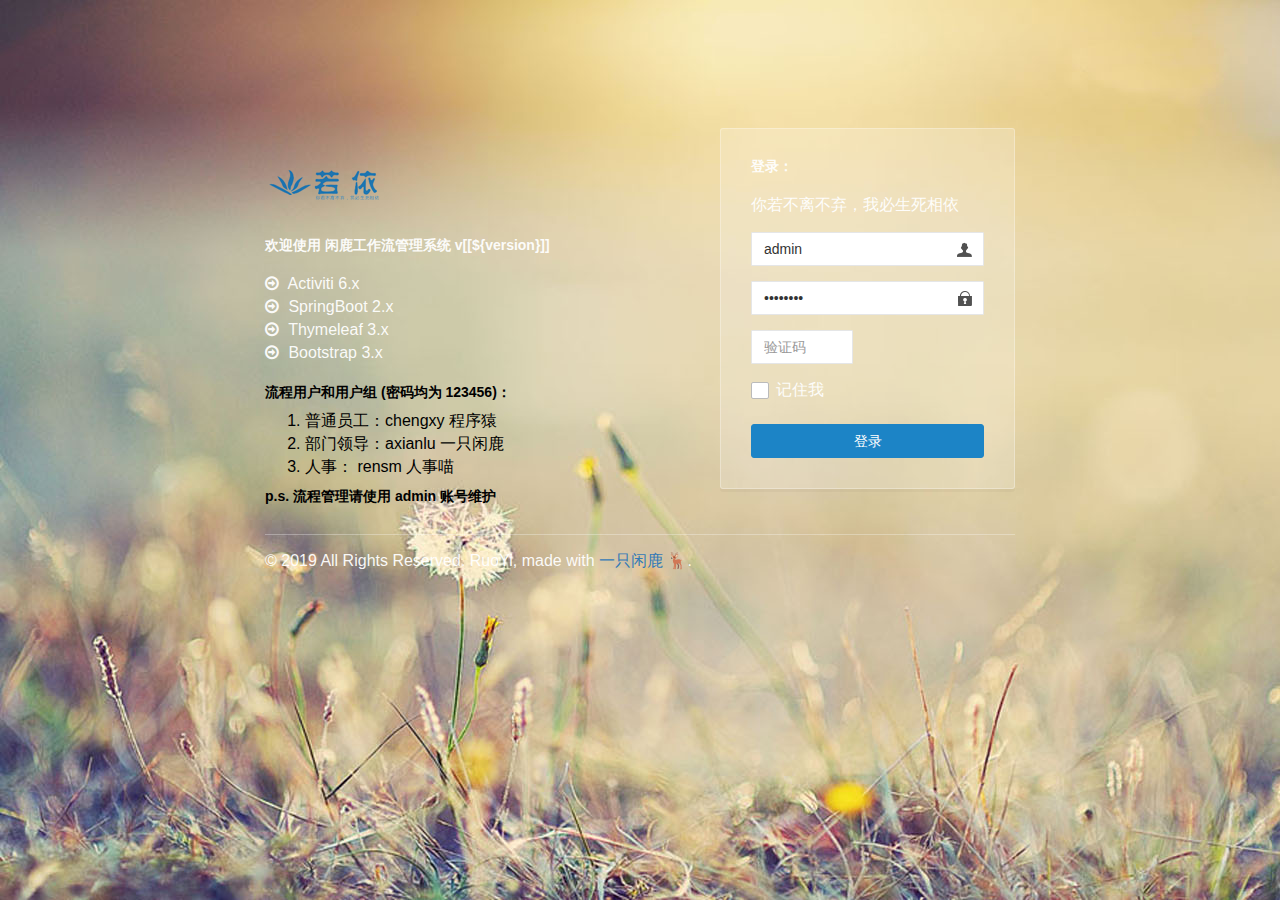
==== ruoyi-admin/src/main/resources/templates/login.html @ a1c11c40 "initializer" ====
<!DOCTYPE html>
<html  lang="zh" xmlns:th="http://www.thymeleaf.org">
<head>
    <meta charset="utf-8">
    <meta name="viewport" content="width=device-width, initial-scale=1.0, maximum-scale=1.0">

    <title>登录闲鹿工作流 v[[${version}]]</title>
    <meta name="description" content="若依后台管理框架,闲鹿工作流">
    <link href="../static/css/bootstrap.min.css" th:href="@{/css/bootstrap.min.css}" rel="stylesheet"/>
    <link href="../static/css/font-awesome.min.css" th:href="@{/css/font-awesome.min.css}" rel="stylesheet"/>
    <link href="../static/css/style.css" th:href="@{/css/style.css}" rel="stylesheet"/>
    <link href="../static/css/login.min.css" th:href="@{/css/login.min.css}" rel="stylesheet"/>
    <link href="../static/ruoyi/css/ry-ui.css" th:href="@{/ruoyi/css/ry-ui.css?v=4.0.0}" rel="stylesheet"/>
    <!--[if lt IE 9]>
    <meta http-equiv="refresh" content="0;ie.html" />
    <![endif]-->
    <link rel="shortcut icon" href="../static/favicon.ico" th:href="@{favicon.ico}"/>
    <style type="text/css">
        label.error { position:inherit;  }
        body { font-size: 16px; }
    </style>
    <script>
        if(window.top!==window.self){window.top.location=window.location};
    </script>
</head>

<body class="signin">

    <div class="signinpanel">
        <div class="row">
            <div class="col-sm-7">
                <div class="signin-info">
                    <div class="logopanel m-b">
                        <h1><img alt="[ 若依 ]" src="../static/ruoyi.png" th:src="@{/ruoyi.png}"></h1>
                    </div>
                    <div class="m-b"></div>
                    <h4>欢迎使用 <strong>闲鹿工作流管理系统 v[[${version}]]</strong></h4>
                    <ul class="m-b">
                        <li><i class="fa fa-arrow-circle-o-right m-r-xs"></i> Activiti 6.x</li>
                        <li><i class="fa fa-arrow-circle-o-right m-r-xs"></i> SpringBoot 2.x</li>
                        <li><i class="fa fa-arrow-circle-o-right m-r-xs"></i> Thymeleaf 3.x</li>
                        <li><i class="fa fa-arrow-circle-o-right m-r-xs"></i> Bootstrap 3.x</li>
                    </ul>
                    <div style="color: black;">
                        <h4>流程用户和用户组 (密码均为 123456)：</h4>
                        <ol>
                            <li>普通员工：chengxy 程序猿</li>
                            <li>部门领导：axianlu 一只闲鹿</li>
                            <li>人事：    rensm  人事喵</li>
                        </ol>
                        <h4>p.s. 流程管理请使用 admin 账号维护</h4>
                    </div>
                </div>
            </div>
            <div class="col-sm-5">
                <form id="signupForm">
                    <h4 class="no-margins">登录：</h4>
                    <p class="m-t-md">你若不离不弃，我必生死相依</p>
                    <input type="text"     name="username" class="form-control uname"     placeholder="用户名" value="admin"    />
                    <input type="password" name="password" class="form-control pword"     placeholder="密码"   value="admin123" />
					<div class="row m-t" th:if="${captchaEnabled==true}">
						<div class="col-xs-6">
						    <input type="text" name="validateCode" class="form-control code" placeholder="验证码" maxlength="5" autocomplete="off">
						</div>
						<div class="col-xs-6">
							<a href="javascript:void(0);" title="点击更换验证码">
								<img th:src="@{captcha/captchaImage(type=${captchaType})}" class="imgcode" width="85%"/>
							</a>
						</div>
					</div>
                    <div class="checkbox-custom" th:classappend="${captchaEnabled==false} ? 'm-t'">
				        <input type="checkbox" id="rememberme" name="rememberme"> <label for="rememberme">记住我</label>
				    </div>
                    <button class="btn btn-success btn-block" id="btnSubmit" data-loading="正在验证登录，请稍后...">登录</button>
                </form>
            </div>
        </div>
        <div class="signup-footer">
            <div class="pull-left">
                &copy; 2019 All Rights Reserved. RuoYi, made with <a href="https://gitee.com/calvinhwang123/RuoYi-Process" target="_blank">一只闲鹿 🦌</a>.<br>
            </div>
        </div>
    </div>
<script th:inline="javascript"> var ctx = [[@{/}]]; var captchaType = [[${captchaType}]]; </script>
<!-- 全局js -->
<script src="../static/js/jquery.min.js" th:src="@{/js/jquery.min.js}"></script>
<script src="../static/js/bootstrap.min.js" th:src="@{/js/bootstrap.min.js}"></script>
<!-- 验证插件 -->
<script src="../static/ajax/libs/validate/jquery.validate.min.js" th:src="@{/ajax/libs/validate/jquery.validate.min.js}"></script>
<script src="../static/ajax/libs/validate/messages_zh.min.js" th:src="@{/ajax/libs/validate/messages_zh.min.js}"></script>
<script src="../static/ajax/libs/layer/layer.min.js" th:src="@{/ajax/libs/layer/layer.min.js}"></script>
<script src="../static/ajax/libs/blockUI/jquery.blockUI.js" th:src="@{/ajax/libs/blockUI/jquery.blockUI.js}"></script>
<script src="../static/ruoyi/js/ry-ui.js" th:src="@{/ruoyi/js/ry-ui.js?v=4.0.0}"></script>
<script src="../static/ruoyi/login.js" th:src="@{/ruoyi/login.js}"></script>
</body>
</html>
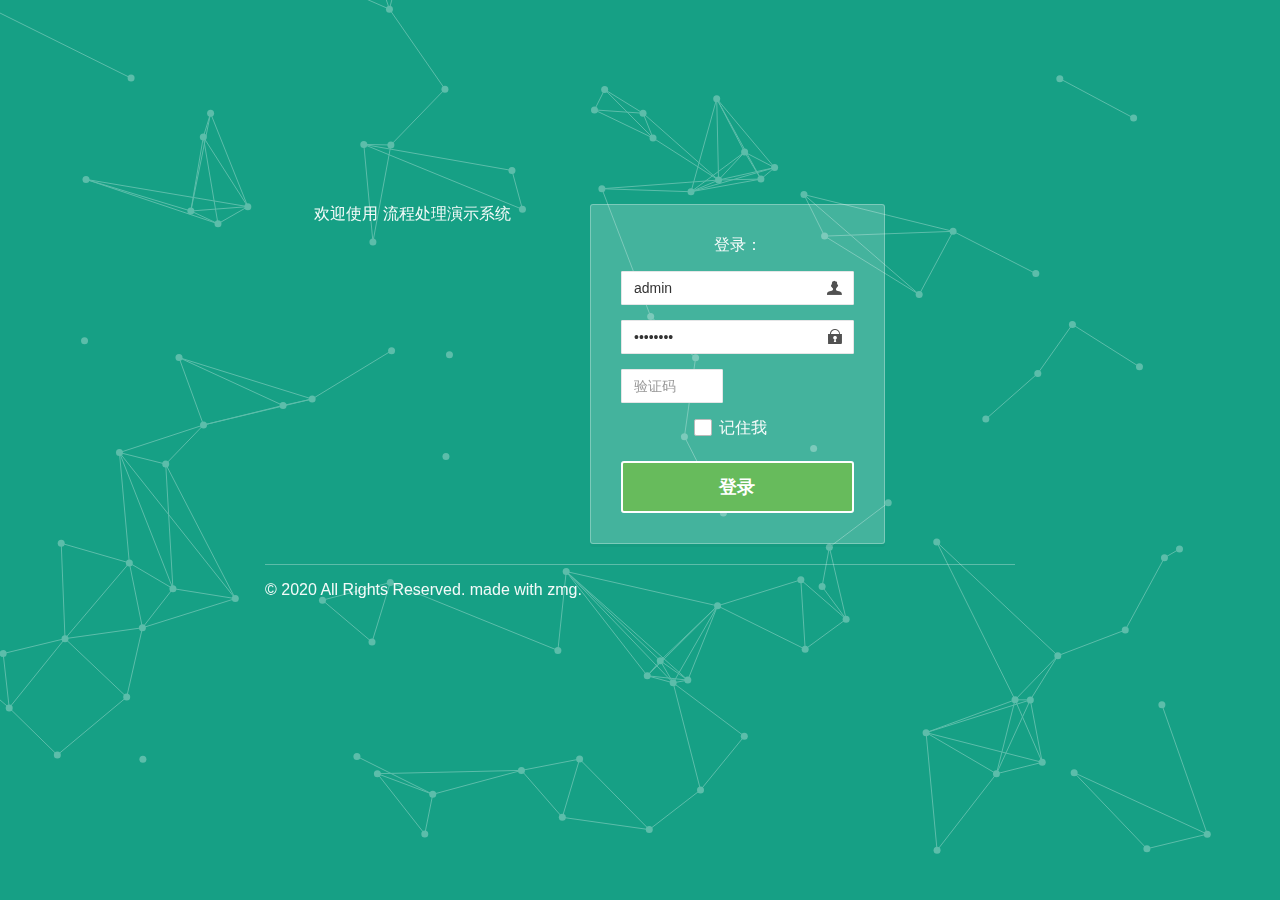
==== commit 92cb196b: "document-processor 演示版本 字符修改" ====
--- a/ruoyi-admin/src/main/resources/templates/login.html
+++ b/ruoyi-admin/src/main/resources/templates/login.html
@@ -4,13 +4,17 @@
     <meta charset="utf-8">
     <meta name="viewport" content="width=device-width, initial-scale=1.0, maximum-scale=1.0">
 
-    <title>登录闲鹿工作流 v[[${version}]]</title>
-    <meta name="description" content="若依后台管理框架,闲鹿工作流">
+<!--    <title>登录闲鹿工作流 v[[${version}]]</title>
+    <meta name="description" content="若依后台管理框架,闲鹿工作流">-->
+    <title>系统演示</title>
+    <meta name="description" content="后台管理框架,工作流">
     <link href="../static/css/bootstrap.min.css" th:href="@{/css/bootstrap.min.css}" rel="stylesheet"/>
     <link href="../static/css/font-awesome.min.css" th:href="@{/css/font-awesome.min.css}" rel="stylesheet"/>
     <link href="../static/css/style.css" th:href="@{/css/style.css}" rel="stylesheet"/>
     <link href="../static/css/login.min.css" th:href="@{/css/login.min.css}" rel="stylesheet"/>
     <link href="../static/ruoyi/css/ry-ui.css" th:href="@{/ruoyi/css/ry-ui.css?v=4.0.0}" rel="stylesheet"/>
+    <link href="../static/ruoyi/css/ry-ui.css" th:href="@{/ruoyi/css/ry-ui.css?v=4.0.0}" rel="stylesheet"/>
+    <link href="../static/ajax/libs/particleground/css/style.css" th:href="@{/ajax/libs/particleground/css/style.css?v=4.0.0}" rel="stylesheet"/>
     <!--[if lt IE 9]>
     <meta http-equiv="refresh" content="0;ie.html" />
     <![endif]-->
@@ -22,20 +26,22 @@
     <script>
         if(window.top!==window.self){window.top.location=window.location};
     </script>
+
 </head>
 
 <body class="signin">
-
+<div id="particles" style="position:absolute;">
+    <div id="intro">
     <div class="signinpanel">
         <div class="row">
-            <div class="col-sm-7">
+            <div class="col-sm-5">
                 <div class="signin-info">
-                    <div class="logopanel m-b">
+                   <!-- <div class="logopanel m-b">
                         <h1><img alt="[ 若依 ]" src="../static/ruoyi.png" th:src="@{/ruoyi.png}"></h1>
                     </div>
-                    <div class="m-b"></div>
-                    <h4>欢迎使用 <strong>闲鹿工作流管理系统 v[[${version}]]</strong></h4>
-                    <ul class="m-b">
+                    <div class="m-b"></div>-->
+                    <h4>欢迎使用 <strong>流程处理演示系统 </strong></h4>
+                    <!--<ul class="m-b">
                         <li><i class="fa fa-arrow-circle-o-right m-r-xs"></i> Activiti 6.x</li>
                         <li><i class="fa fa-arrow-circle-o-right m-r-xs"></i> SpringBoot 2.x</li>
                         <li><i class="fa fa-arrow-circle-o-right m-r-xs"></i> Thymeleaf 3.x</li>
@@ -49,13 +55,13 @@
                             <li>人事：    rensm  人事喵</li>
                         </ol>
                         <h4>p.s. 流程管理请使用 admin 账号维护</h4>
-                    </div>
+                    </div>-->
                 </div>
             </div>
             <div class="col-sm-5">
                 <form id="signupForm">
                     <h4 class="no-margins">登录：</h4>
-                    <p class="m-t-md">你若不离不弃，我必生死相依</p>
+                    <!--<p class="m-t-md">你若不离不弃，我必生死相依</p>-->
                     <input type="text"     name="username" class="form-control uname"     placeholder="用户名" value="admin"    />
                     <input type="password" name="password" class="form-control pword"     placeholder="密码"   value="admin123" />
 					<div class="row m-t" th:if="${captchaEnabled==true}">
@@ -71,21 +77,29 @@
                     <div class="checkbox-custom" th:classappend="${captchaEnabled==false} ? 'm-t'">
 				        <input type="checkbox" id="rememberme" name="rememberme"> <label for="rememberme">记住我</label>
 				    </div>
-                    <button class="btn btn-success btn-block" id="btnSubmit" data-loading="正在验证登录，请稍后...">登录</button>
+                    <button class="btn btn-success btn-block" id="btnSubmit" data-loading="正在验证登录，请稍后..." style="background-color: #67bb5c">登录</button>
                 </form>
             </div>
         </div>
         <div class="signup-footer">
+            <!--<div class="pull-left">
+                &copy; 2019 All Rights Reserved. RuoYi, made with <a href="https://gitee.com/calvinhwang123/RuoYi-Process" target="_blank">一只闲鹿 🦌</a>.<br>
+            </div>-->
             <div class="pull-left">
-                &copy; 2019 All Rights Reserved. RuoYi, made with <a href="https://gitee.com/calvinhwang123/RuoYi-Process" target="_blank">一只闲鹿 🦌</a>.<br>
+                &copy; 2020 All Rights Reserved. made with zmg.<br>
             </div>
         </div>
     </div>
+
+    </div>
+</div>
 <script th:inline="javascript"> var ctx = [[@{/}]]; var captchaType = [[${captchaType}]]; </script>
 <!-- 全局js -->
 <script src="../static/js/jquery.min.js" th:src="@{/js/jquery.min.js}"></script>
 <script src="../static/js/bootstrap.min.js" th:src="@{/js/bootstrap.min.js}"></script>
+
 <!-- 验证插件 -->
+<script src='../static/ajax/libs/particleground/js/jquery.particleground.js' th:src="@{/ajax/libs/particleground/js/jquery.particleground.js}"></script>
 <script src="../static/ajax/libs/validate/jquery.validate.min.js" th:src="@{/ajax/libs/validate/jquery.validate.min.js}"></script>
 <script src="../static/ajax/libs/validate/messages_zh.min.js" th:src="@{/ajax/libs/validate/messages_zh.min.js}"></script>
 <script src="../static/ajax/libs/layer/layer.min.js" th:src="@{/ajax/libs/layer/layer.min.js}"></script>
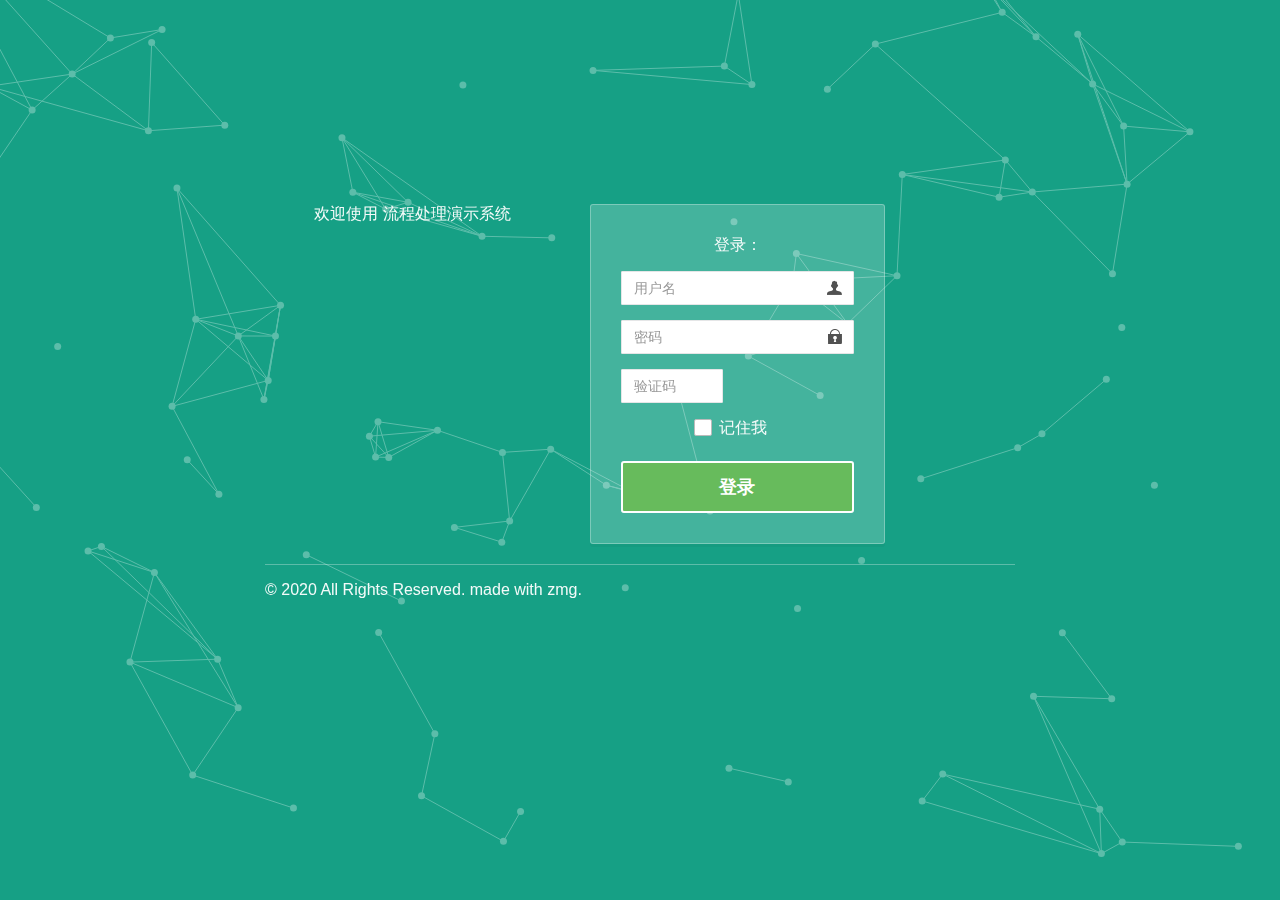
==== commit 49d474a6: "document-processor 演示版本 隐藏密码" ====
--- a/ruoyi-admin/src/main/resources/templates/login.html
+++ b/ruoyi-admin/src/main/resources/templates/login.html
@@ -4,8 +4,6 @@
     <meta charset="utf-8">
     <meta name="viewport" content="width=device-width, initial-scale=1.0, maximum-scale=1.0">
 
-<!--    <title>登录闲鹿工作流 v[[${version}]]</title>
-    <meta name="description" content="若依后台管理框架,闲鹿工作流">-->
     <title>系统演示</title>
     <meta name="description" content="后台管理框架,工作流">
     <link href="../static/css/bootstrap.min.css" th:href="@{/css/bootstrap.min.css}" rel="stylesheet"/>
@@ -36,34 +34,15 @@
         <div class="row">
             <div class="col-sm-5">
                 <div class="signin-info">
-                   <!-- <div class="logopanel m-b">
-                        <h1><img alt="[ 若依 ]" src="../static/ruoyi.png" th:src="@{/ruoyi.png}"></h1>
-                    </div>
-                    <div class="m-b"></div>-->
                     <h4>欢迎使用 <strong>流程处理演示系统 </strong></h4>
-                    <!--<ul class="m-b">
-                        <li><i class="fa fa-arrow-circle-o-right m-r-xs"></i> Activiti 6.x</li>
-                        <li><i class="fa fa-arrow-circle-o-right m-r-xs"></i> SpringBoot 2.x</li>
-                        <li><i class="fa fa-arrow-circle-o-right m-r-xs"></i> Thymeleaf 3.x</li>
-                        <li><i class="fa fa-arrow-circle-o-right m-r-xs"></i> Bootstrap 3.x</li>
-                    </ul>
-                    <div style="color: black;">
-                        <h4>流程用户和用户组 (密码均为 123456)：</h4>
-                        <ol>
-                            <li>普通员工：chengxy 程序猿</li>
-                            <li>部门领导：axianlu 一只闲鹿</li>
-                            <li>人事：    rensm  人事喵</li>
-                        </ol>
-                        <h4>p.s. 流程管理请使用 admin 账号维护</h4>
-                    </div>-->
                 </div>
             </div>
             <div class="col-sm-5">
                 <form id="signupForm">
                     <h4 class="no-margins">登录：</h4>
-                    <!--<p class="m-t-md">你若不离不弃，我必生死相依</p>-->
-                    <input type="text"     name="username" class="form-control uname"     placeholder="用户名" value="admin"    />
-                    <input type="password" name="password" class="form-control pword"     placeholder="密码"   value="admin123" />
+
+                    <input type="text"     name="username" class="form-control uname"     placeholder="用户名" />
+                    <input type="password" name="password" class="form-control pword"     placeholder="密码" />
 					<div class="row m-t" th:if="${captchaEnabled==true}">
 						<div class="col-xs-6">
 						    <input type="text" name="validateCode" class="form-control code" placeholder="验证码" maxlength="5" autocomplete="off">
@@ -82,9 +61,6 @@
             </div>
         </div>
         <div class="signup-footer">
-            <!--<div class="pull-left">
-                &copy; 2019 All Rights Reserved. RuoYi, made with <a href="https://gitee.com/calvinhwang123/RuoYi-Process" target="_blank">一只闲鹿 🦌</a>.<br>
-            </div>-->
             <div class="pull-left">
                 &copy; 2020 All Rights Reserved. made with zmg.<br>
             </div>
